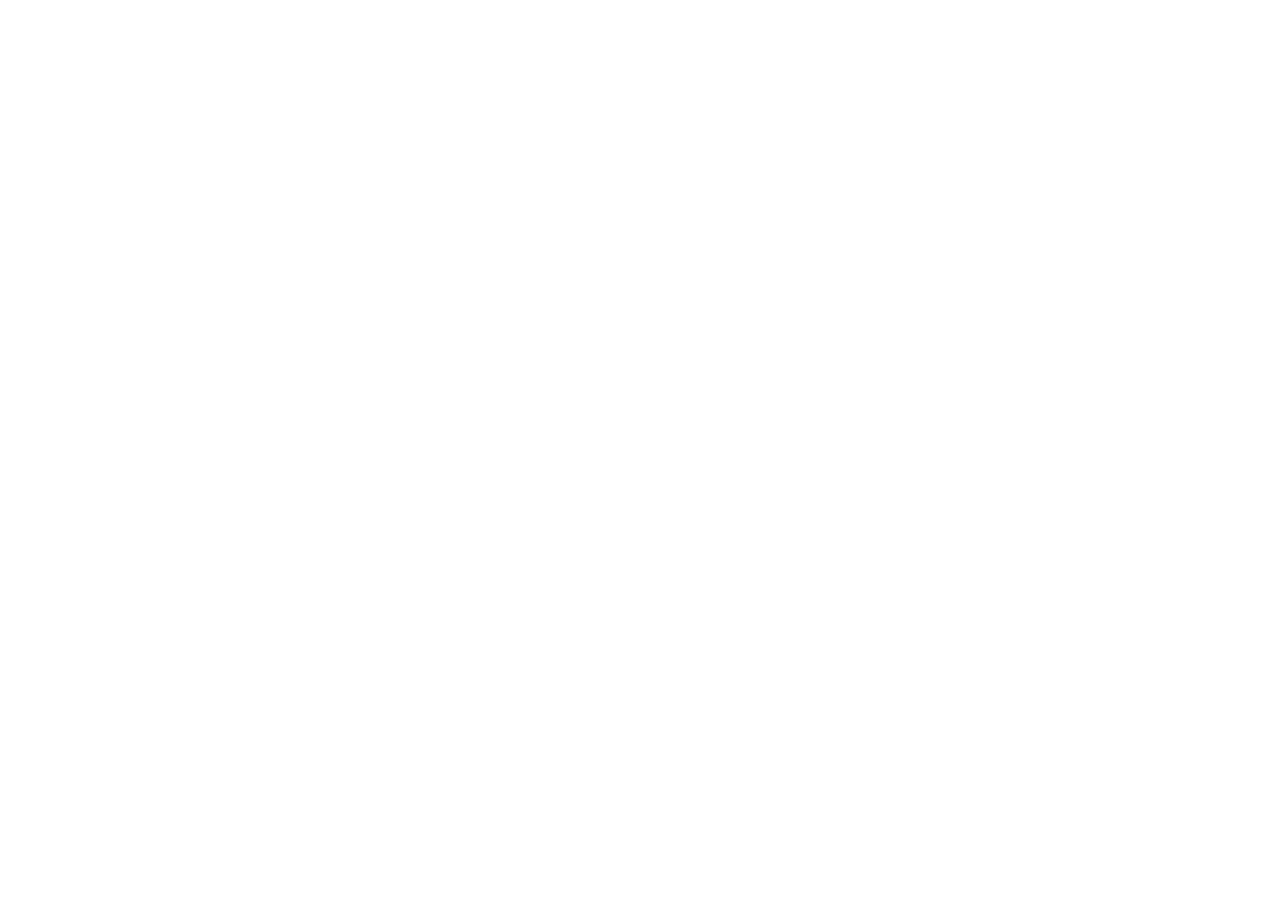
==== index.html @ c012d91b "Create index.html" ====
<!DOCTYPE html>
<html>
  <head>
    <meta charset="UTF-8">
    <title>Go</title>
    <link rel="stylesheet" type="text/css" href="style.css">
  </head>
  <body>
    <div class="board">
      <table>
        <tbody>
          <!-- Create the cells for the board -->
          <tr>
            <td data-row="0" data-col="0"></td>
            <td data-row="0" data-col="1"></td>
            <td data-row="0" data-col="2"></td>
            <!-- Add more cells for the other rows and columns -->
          </tr>
        </tbody>
      </table>
    </div>
    <script src="game.js"></script>
  </body>
</html>
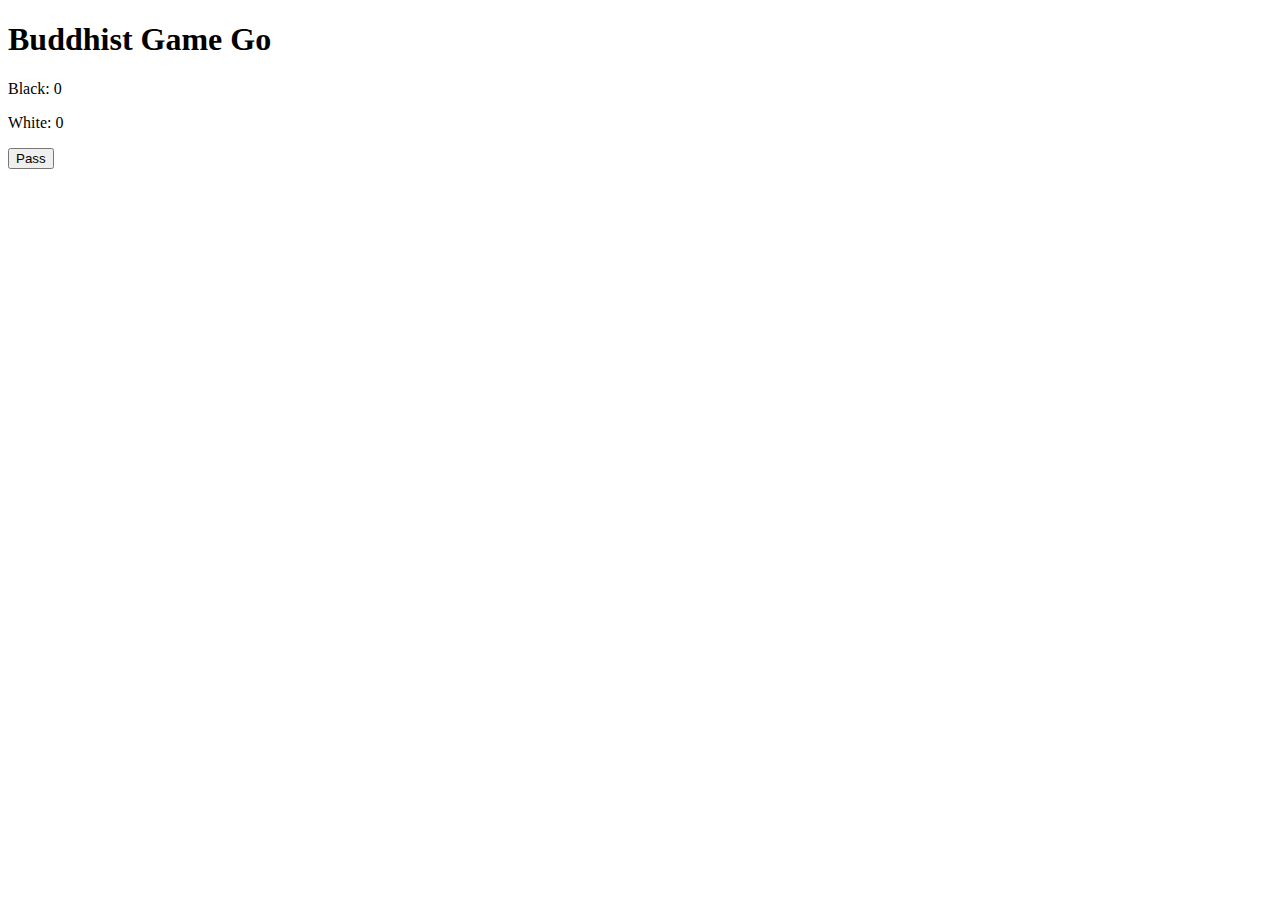
==== commit 48f59146: "Update index.html" ====
--- a/index.html
+++ b/index.html
@@ -1,24 +1,19 @@
 <!DOCTYPE html>
 <html>
-  <head>
-    <meta charset="UTF-8">
-    <title>Go</title>
-    <link rel="stylesheet" type="text/css" href="style.css">
-  </head>
-  <body>
-    <div class="board">
-      <table>
-        <tbody>
-          <!-- Create the cells for the board -->
-          <tr>
-            <td data-row="0" data-col="0"></td>
-            <td data-row="0" data-col="1"></td>
-            <td data-row="0" data-col="2"></td>
-            <!-- Add more cells for the other rows and columns -->
-          </tr>
-        </tbody>
-      </table>
-    </div>
-    <script src="game.js"></script>
-  </body>
+<head>
+	<title>Buddhist Game Go</title>
+	<link rel="stylesheet" type="text/css" href="style.css">
+</head>
+<body>
+	<h1>Buddhist Game Go</h1>
+	<div id="board">
+		<!-- The game board will be generated dynamically with JavaScript -->
+	</div>
+	<div id="score">
+		<p>Black: <span id="black-score">0</span></p>
+		<p>White: <span id="white-score">0</span></p>
+	</div>
+	<button id="pass-button">Pass</button>
+	<script src="game.js"></script>
+</body>
 </html>
--- a/style.css
+++ b/style.css
@@ -0,0 +1,19 @@
+/* Style the board cells */
+.board td {
+  width: 30px;
+  height: 30px;
+  border: 1px solid black;
+}
+
+/* Style the black stones */
+.board .stone.black {
+  background-color: black;
+  border-radius: 50%;
+}
+
+/* Style the white stones */
+.board .stone.white {
+  background-color: white;
+  border: 1px solid black;
+  border-radius: 50%;
+}
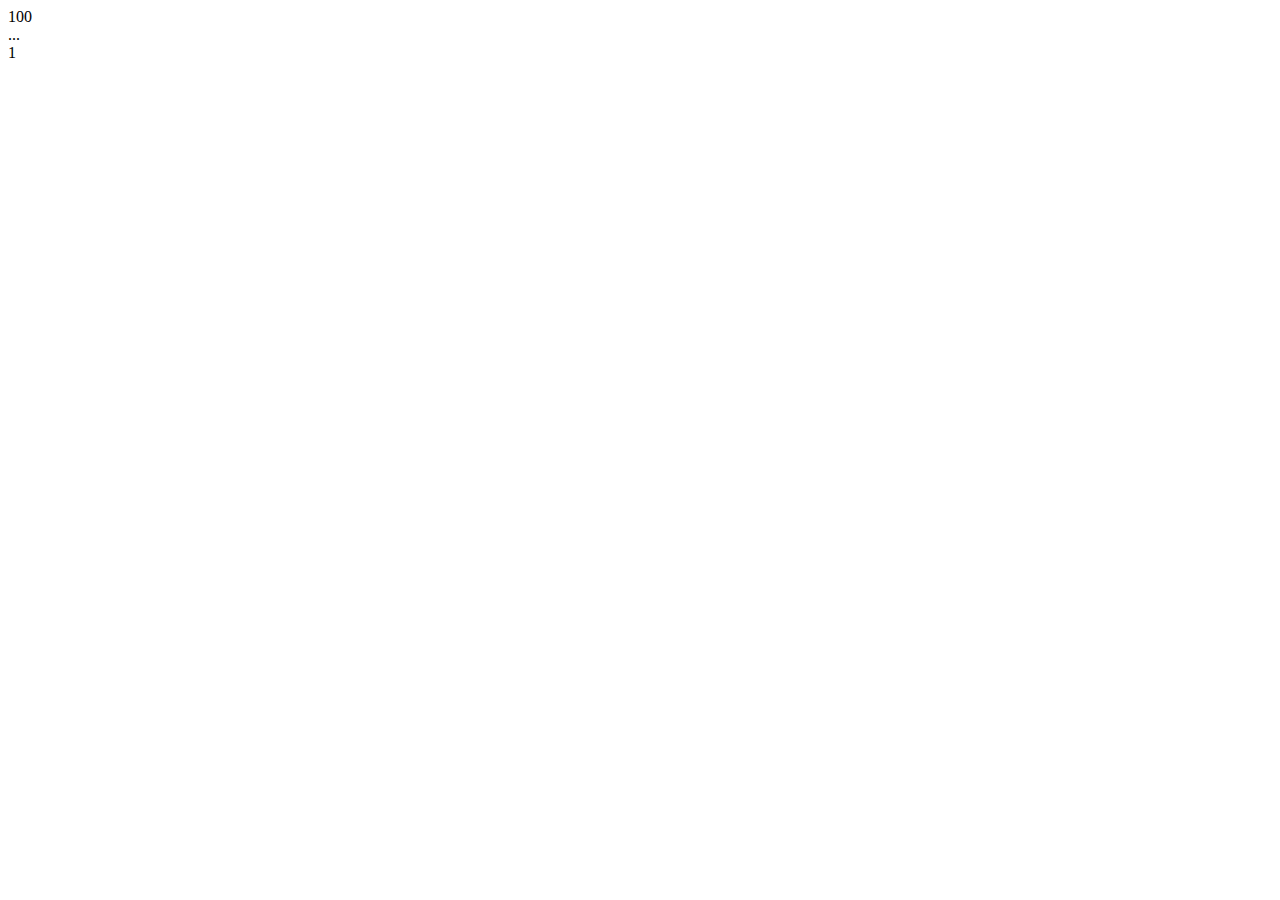
==== commit e4c9ab1f: "Update index.html" ====
--- a/index.html
+++ b/index.html
@@ -1,19 +1,18 @@
 <!DOCTYPE html>
 <html>
-<head>
-	<title>Buddhist Game Go</title>
-	<link rel="stylesheet" type="text/css" href="style.css">
-</head>
-<body>
-	<h1>Buddhist Game Go</h1>
-	<div id="board">
-		<!-- The game board will be generated dynamically with JavaScript -->
-	</div>
-	<div id="score">
-		<p>Black: <span id="black-score">0</span></p>
-		<p>White: <span id="white-score">0</span></p>
-	</div>
-	<button id="pass-button">Pass</button>
-	<script src="game.js"></script>
-</body>
+   <head>
+      <title>Snakes and Ladders</title>
+      <link rel="stylesheet" href="style.css">
+   </head>
+   <body>
+      <div id="game-board">
+         <div class="row">
+            <div class="square" id="square-100"><span>100</span></div>
+            <div class="square" id="square-99"></div>
+            ...
+            <div class="square" id="square-2"></div>
+            <div class="square" id="square-1"><span>1</span></div>
+         </div>
+      </div>
+   </body>
 </html>
--- a/style.css
+++ b/style.css
@@ -1,19 +1,32 @@
-/* Style the board cells */
-.board td {
-  width: 30px;
-  height: 30px;
-  border: 1px solid black;
+#board {
+  display: grid;
+  grid-template-columns: repeat(9, 1fr);
+  grid-template-rows: repeat(9, 1fr);
+  width: 500px;
+  height: 500px;
+  margin: 0 auto;
 }
 
-/* Style the black stones */
-.board .stone.black {
-  background-color: black;
+#board div {
+  border: 1px solid black;
+  background-color: beige;
+  width: 50px;
+  height: 50px;
   border-radius: 50%;
 }
 
-/* Style the white stones */
-.board .stone.white {
-  background-color: white;
-  border: 1px solid black;
-  border-radius: 50%;
+#score {
+  margin-top: 20px;
+  text-align: center;
 }
+
+button {
+  display: block;
+  margin: 20px auto;
+  font-size: 16px;
+  padding: 10px 20px;
+  border-radius: 5px;
+  background-color: #008CBA;
+  color: white;
+  border: none;
+}
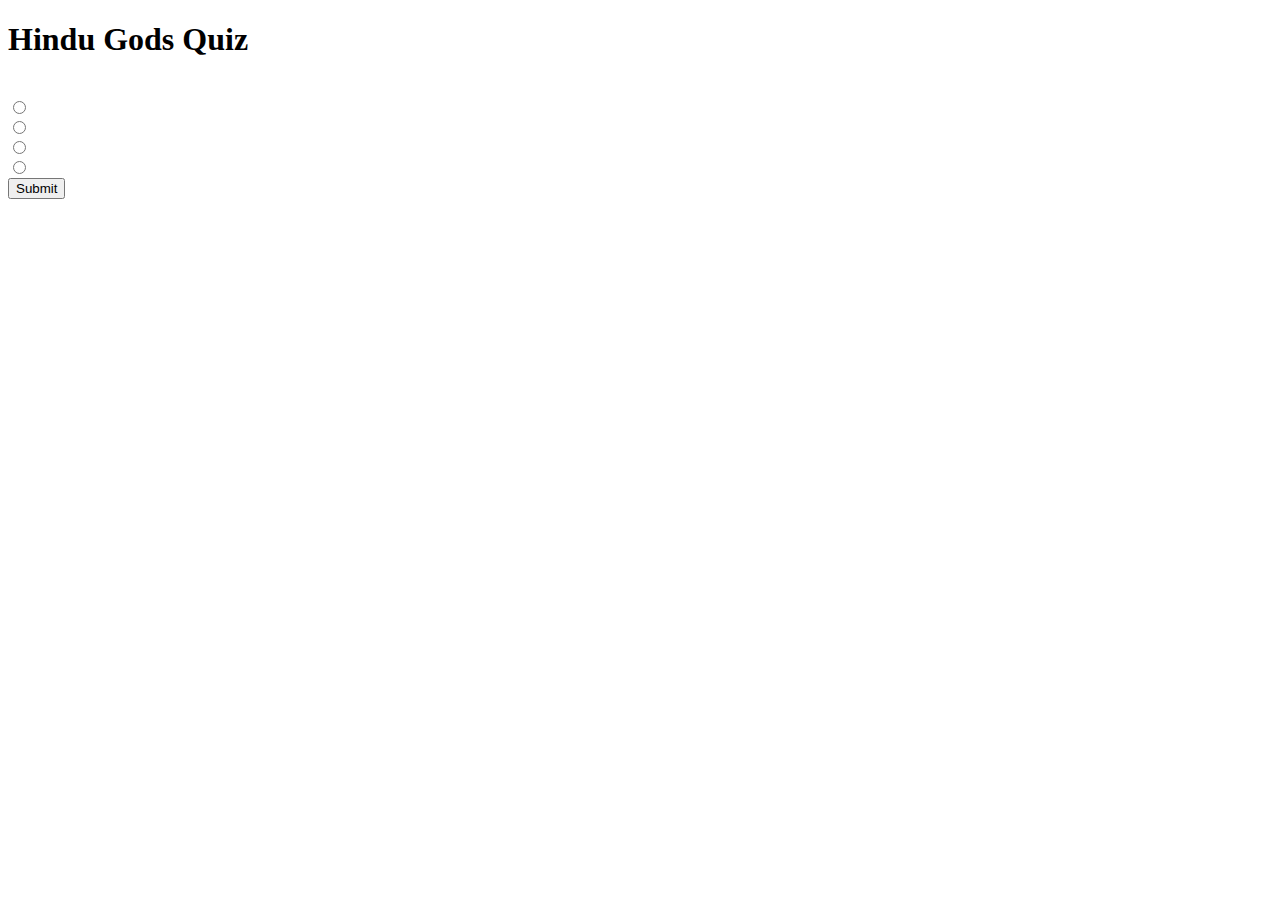
==== commit 4cdefa1d: "Update index.html" ====
--- a/index.html
+++ b/index.html
@@ -1,18 +1,90 @@
 <!DOCTYPE html>
-<html>
-   <head>
-      <title>Snakes and Ladders</title>
-      <link rel="stylesheet" href="style.css">
-   </head>
-   <body>
-      <div id="game-board">
-         <div class="row">
-            <div class="square" id="square-100"><span>100</span></div>
-            <div class="square" id="square-99"></div>
-            ...
-            <div class="square" id="square-2"></div>
-            <div class="square" id="square-1"><span>1</span></div>
-         </div>
-      </div>
-   </body>
+<html lang="en">
+<head>
+  <title>Hindu Gods Quiz</title>
+  <link rel="stylesheet" href="styles.css">
+</head>
+<body>
+  <div class="container">
+    <h1>Hindu Gods Quiz</h1>
+    <form>
+      <label id="question"></label>
+      <br>
+      <label class="answer">
+        <input type="radio" name="answer" value="a">
+        <span id="option-a"></span>
+      </label>
+      <br>
+      <label class="answer">
+        <input type="radio" name="answer" value="b">
+        <span id="option-b"></span>
+      </label>
+      <br>
+      <label class="answer">
+        <input type="radio" name="answer" value="c">
+        <span id="option-c"></span>
+      </label>
+      <br>
+      <label class="answer">
+        <input type="radio" name="answer" value="d">
+        <span id="option-d"></span>
+      </label>
+      <br>
+      <input type="submit" value="Submit">
+    </form>
+  </div>
+  
+  <script>
+    const question = document.getElementById('question');
+    const optionA = document.getElementById('option-a');
+    const optionB = document.getElementById('option-b');
+    const optionC = document.getElementById('option-c');
+    const optionD = document.getElementById('option-d');
+    const form = document.querySelector('form');
+    let index = 0;
+    let score = 0;
+
+    const API_URL = 'https://opentdb.com/api.php?amount=10&category=20&difficulty=medium&type=multiple';
+
+    async function getQuestions() {
+      const response = await fetch(API_URL);
+      const data = await response.json();
+      return data.results;
+    }
+
+    function displayQuestion() {
+      const questions = getQuestions();
+      questions.then((questions) => {
+        const currentQuestion = questions[index];
+        question.innerHTML = currentQuestion.question;
+        optionA.innerHTML = currentQuestion.incorrect_answers[0];
+        optionB.innerHTML = currentQuestion.incorrect_answers[1];
+        optionC.innerHTML = currentQuestion.incorrect_answers[2];
+        optionD.innerHTML = currentQuestion.correct_answer;
+      });
+    }
+
+    displayQuestion();
+
+    form.addEventListener('submit', (event) => {
+      event.preventDefault();
+      const answer = document.querySelector('input[name="answer"]:checked');
+      if (!answer) {
+        alert('Please select an answer');
+        return;
+      }
+      if (answer.value === 'd') {
+        score++;
+      }
+      index++;
+      answer.checked = false;
+      if (index >= 10) {
+        alert(`Quiz complete. You scored ${score} out of 10`);
+        index = 0;
+        score = 0;
+      }
+      displayQuestion();
+    });
+  </script>
+</body>
 </html>
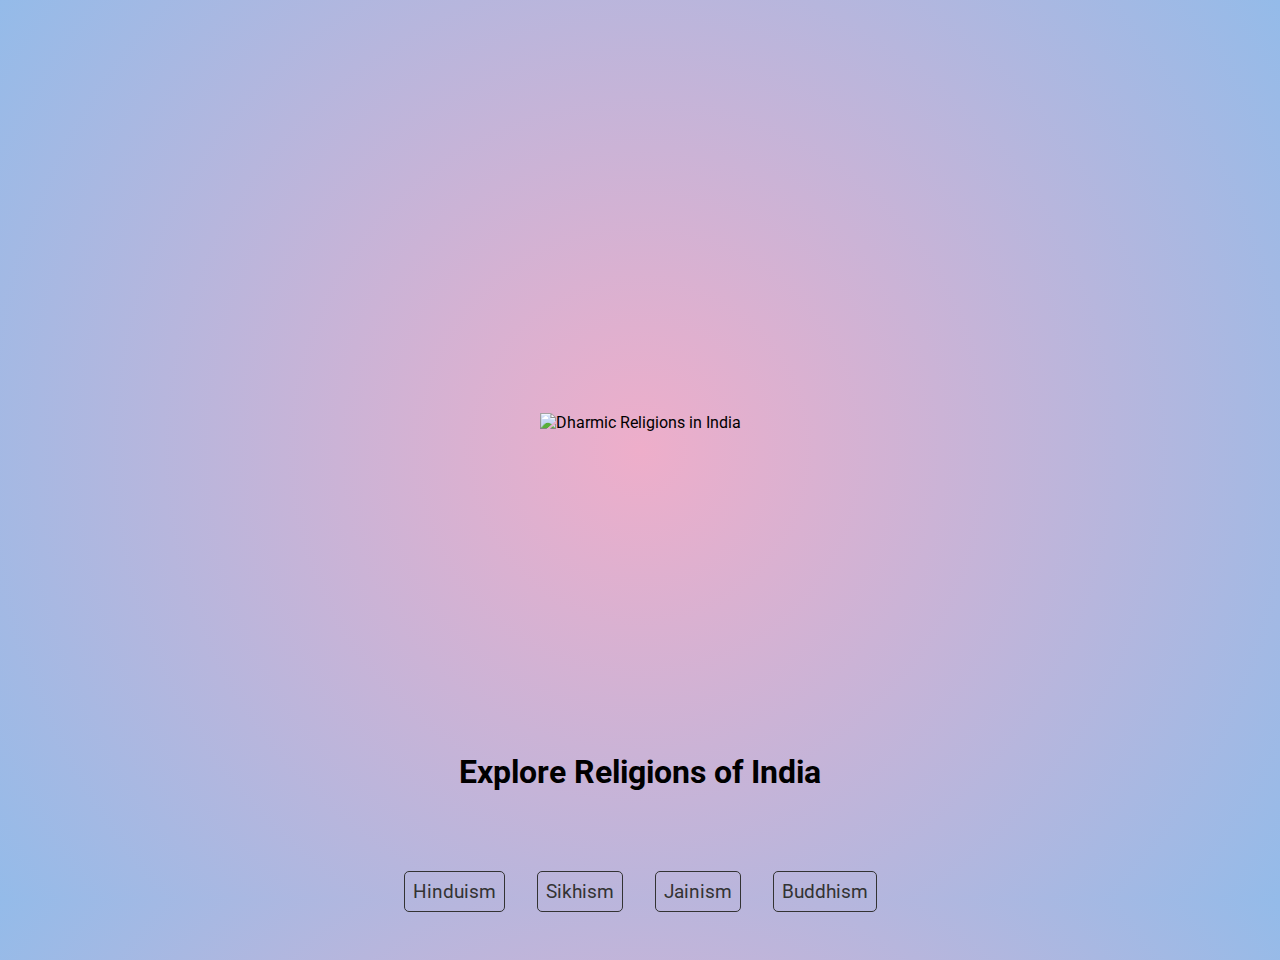
==== commit 23a7fc28: "Add files via upload" ====
--- a/index.html
+++ b/index.html
@@ -1,90 +1,45 @@
 <!DOCTYPE html>
 <html lang="en">
-<head>
-  <title>Hindu Gods Quiz</title>
-  <link rel="stylesheet" href="styles.css">
-</head>
-<body>
-  <div class="container">
-    <h1>Hindu Gods Quiz</h1>
-    <form>
-      <label id="question"></label>
-      <br>
-      <label class="answer">
-        <input type="radio" name="answer" value="a">
-        <span id="option-a"></span>
-      </label>
-      <br>
-      <label class="answer">
-        <input type="radio" name="answer" value="b">
-        <span id="option-b"></span>
-      </label>
-      <br>
-      <label class="answer">
-        <input type="radio" name="answer" value="c">
-        <span id="option-c"></span>
-      </label>
-      <br>
-      <label class="answer">
-        <input type="radio" name="answer" value="d">
-        <span id="option-d"></span>
-      </label>
-      <br>
-      <input type="submit" value="Submit">
-    </form>
-  </div>
+  <head>
+	<link rel="preconnect" href="https://fonts.googleapis.com">
+	<link rel="preconnect" href="https://fonts.gstatic.com" crossorigin>
+	<link href="https://fonts.googleapis.com/css2?family=Roboto:wght@400;500;700;900&display=swap" rel="stylesheet">
+    <meta charset="UTF-8" />
+    <title>Religions of India</title>
+    <link rel="stylesheet" href="styles.css" />
+  </head>
+  <body>
+    <div class="container">
+      <header>
+        <h1>Religions of India</h1>
+      </header>
+      <main>
+        <section class="hero">
+          <img src="https://mlpp.pressbooks.pub/app/uploads/sites/910/2021/01/Dharmic_religions.jpg" alt="Dharmic Religions in India" />
+        </section>
+        <section class="explore">
+          <h2>Explore Religions of India</h2>
+        </section>
+        <section class="religions-container">
+          <div class="religions">
+            <a href="hinduism.html">Hinduism</a>
+          </div>
+          <div class="religions">
+            <a href="sikhism.html">Sikhism</a>
+          </div>
+          <div class="religions">
+            <a href="jainism.html">Jainism</a>
+          </div>
+          <div class="religions">
+            <a href="buddhism.html">Buddhism</a>
+          </div>
+        </section>
+      </main>
+      <footer>
   
-  <script>
-    const question = document.getElementById('question');
-    const optionA = document.getElementById('option-a');
-    const optionB = document.getElementById('option-b');
-    const optionC = document.getElementById('option-c');
-    const optionD = document.getElementById('option-d');
-    const form = document.querySelector('form');
-    let index = 0;
-    let score = 0;
+     
 
-    const API_URL = 'https://opentdb.com/api.php?amount=10&category=20&difficulty=medium&type=multiple';
-
-    async function getQuestions() {
-      const response = await fetch(API_URL);
-      const data = await response.json();
-      return data.results;
-    }
-
-    function displayQuestion() {
-      const questions = getQuestions();
-      questions.then((questions) => {
-        const currentQuestion = questions[index];
-        question.innerHTML = currentQuestion.question;
-        optionA.innerHTML = currentQuestion.incorrect_answers[0];
-        optionB.innerHTML = currentQuestion.incorrect_answers[1];
-        optionC.innerHTML = currentQuestion.incorrect_answers[2];
-        optionD.innerHTML = currentQuestion.correct_answer;
-      });
-    }
-
-    displayQuestion();
-
-    form.addEventListener('submit', (event) => {
-      event.preventDefault();
-      const answer = document.querySelector('input[name="answer"]:checked');
-      if (!answer) {
-        alert('Please select an answer');
-        return;
-      }
-      if (answer.value === 'd') {
-        score++;
-      }
-      index++;
-      answer.checked = false;
-      if (index >= 10) {
-        alert(`Quiz complete. You scored ${score} out of 10`);
-        index = 0;
-        score = 0;
-      }
-      displayQuestion();
-    });
-  </script>
-</body>
+      </footer>
+    </div>
+  </body>
 </html>
--- a/styles.css
+++ b/styles.css
@@ -0,0 +1,141 @@
+* {
+  margin: 0;
+  padding: 0;
+  box-sizing: border-box;
+}
+
+body {
+  font-family: Arial, sans-serif;
+  background: rgb(238,174,202);
+  background: radial-gradient(circle, rgba(238,174,202,1) 0%, rgba(148,187,233,1) 100%);
+  font-family: 'Roboto';
+
+}
+
+.container {
+  width: 100%;
+  height: 100vh;
+  display: flex;
+  flex-direction: column;
+  justify-content: space-between;
+}
+
+header {
+  text-align: center;
+  background-color: transparent;
+  padding: 1rem;
+}
+
+h1 {
+  font-size: 4rem;
+  opacity: 0;
+  color: white;
+  animation: 0.4s ease-out slideUp;
+  animation-delay: 0.6s;
+  animation-fill-mode: forwards;
+
+}
+
+main {
+  flex-grow: 1;
+  display: flex;
+  flex-direction: column;
+  justify-content: center;
+  align-items: center;
+}
+
+.hero {
+  width: 100%;
+  height: 70vh;
+  display: flex;
+  justify-content: center;
+  align-items: center;
+}
+
+.hero img {
+  max-width: 100%;
+  max-height: 100%;
+  object-fit: cover;
+}
+
+.religions-container {
+  display: flex;
+  justify-content: center;
+  align-items: center;
+  flex-wrap: wrap;
+  margin-top: 2rem;
+}
+
+.religions {
+  margin: 1rem;
+  text-align: center;
+}
+
+.religions a {
+  display: block;
+  color: #333;
+  text-decoration: none;
+  font-size: 1.2rem;
+  padding: 0.5rem;
+  border: 1px solid #333;
+  border-radius: 5px;
+}
+
+.religions a:hover {
+  background-color: #333;
+  color: #fff;
+}
+
+footer {
+  text-align: center;
+  background-color: transparent;
+  padding: 1rem;
+}
+
+.explore {
+  text-align: center;
+  background-color: transparent;
+  padding: 1rem;
+}
+
+.explore h2 {
+  font-size: 2rem;
+  margin-bottom: 1rem;
+}
+
+@keyframes slideUp{
+  0%{
+    transform: translateY(200%);
+    opacity: 0;
+  }
+  100%{
+    transform: translateY(0);
+    opacity: 1;
+  }
+}
+.religions{
+  transition: 0.1s ease-in;
+  animation: slideIn 0.6s ease-in;
+}
+
+.religions:hover{
+  transform: scale(1.2);
+  
+}
+
+@keyframes slideIn {
+  0% {
+    transform: translateX(-200%);
+    transform: scale(0);
+    opacity: 0;
+  }
+  100% {
+    transform: translateX(0);
+    transform: scale(1);
+    opacity: 1;
+  }
+}
+
+img{
+  animation: 0.6s ease-in slideIn;
+}
